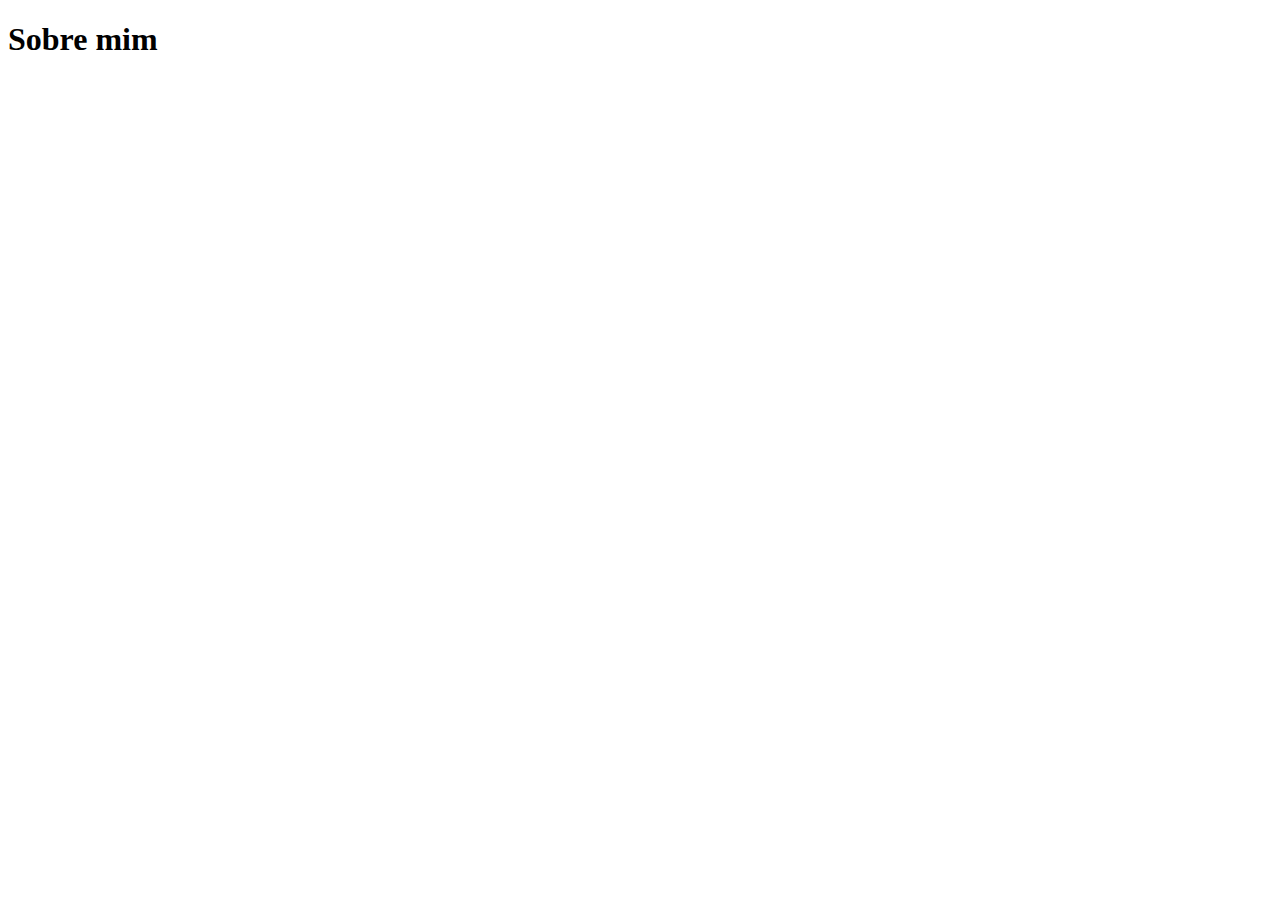
==== aluraONE/Portfolio/about.html @ a4f036b8 "feat: created a new folder and move style file, created the about file and configure header links" ====
<!DOCTYPE html>
<html lang="pt-br">
<head>
    <meta charset="UTF-8">
    <meta name="viewport" content="width=device-width, initial-scale=1.0">
    <title>Sobre mim</title>
</head>
<body>
    <h1>Sobre mim</h1>
</body>
</html>
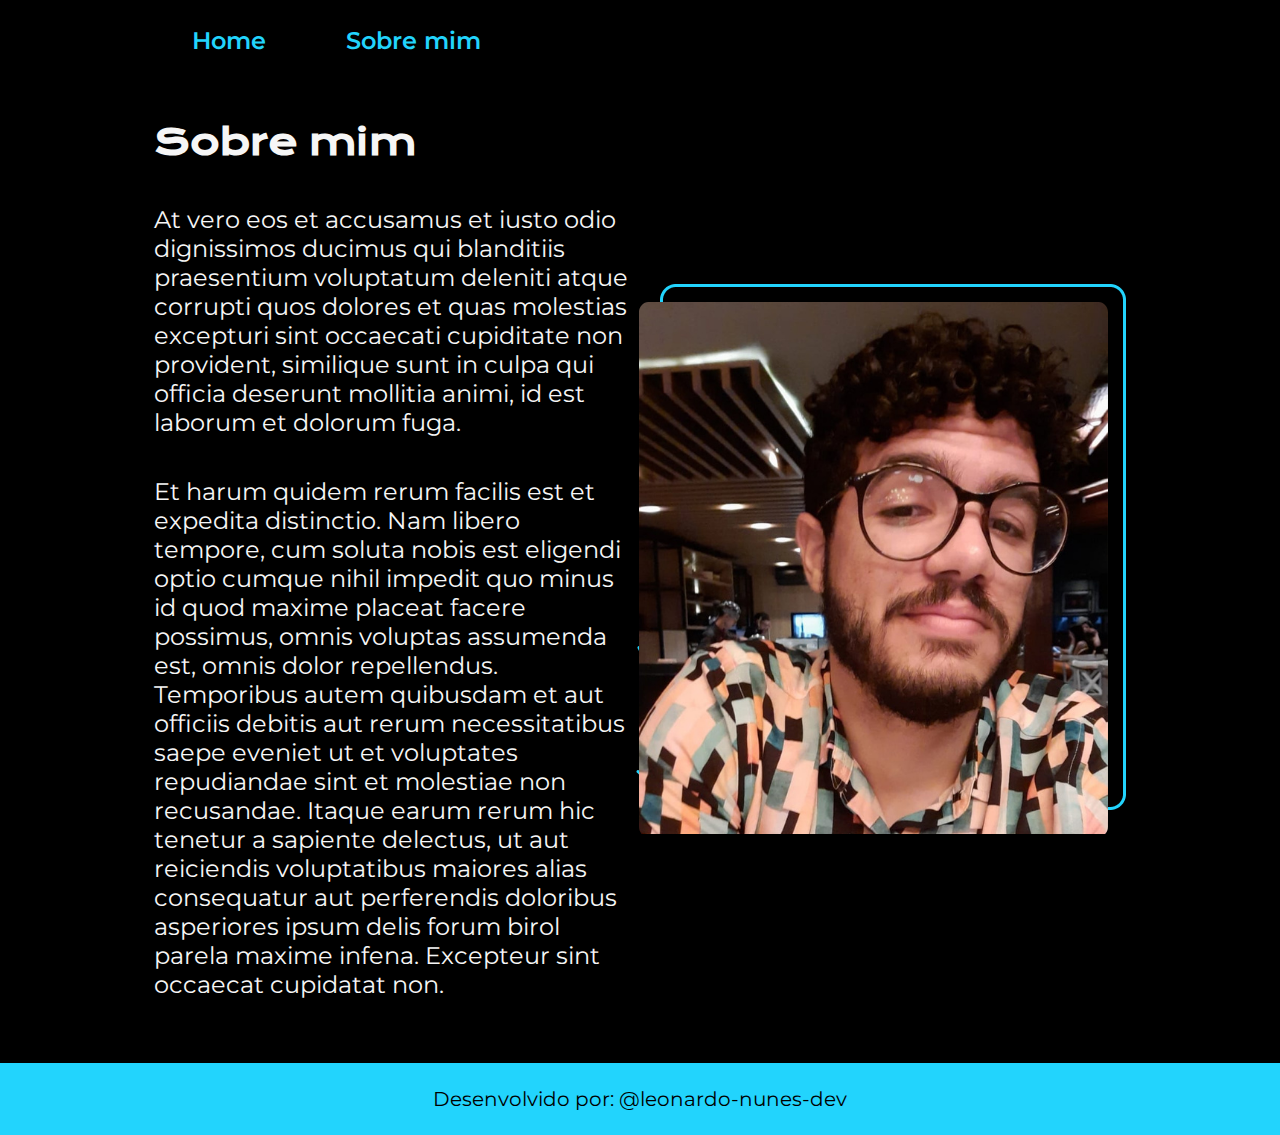
==== commit 0ae4e77e: "feat: finished the about page" ====
--- a/aluraONE/Portfolio/about.html
+++ b/aluraONE/Portfolio/about.html
@@ -3,9 +3,28 @@
 <head>
     <meta charset="UTF-8">
     <meta name="viewport" content="width=device-width, initial-scale=1.0">
+    <link rel="stylesheet" href="./style/style.css">
     <title>Sobre mim</title>
 </head>
 <body>
-    <h1>Sobre mim</h1>
+    <header>
+        <nav class="header__menu">
+            <a class="header__menu__link" href="index.html">Home</a>
+            <a class="header__menu__link" href="about.html">Sobre mim</a>
+        </nav>
+    </header>
+
+    <main class="display">
+        <section class="display__content">
+            <h1 class="display__content__title">Sobre mim</h1>
+            <p class="display__content__text">At vero eos et accusamus et iusto odio dignissimos ducimus qui blanditiis praesentium voluptatum deleniti atque corrupti quos dolores et quas molestias excepturi sint occaecati cupiditate non provident, similique sunt in culpa qui officia deserunt mollitia animi, id est laborum et dolorum fuga.</p>
+            <p class="display__content__text">Et harum quidem rerum facilis est et expedita distinctio. Nam libero tempore, cum soluta nobis est eligendi optio cumque nihil impedit quo minus id quod maxime placeat facere possimus, omnis voluptas assumenda est, omnis dolor repellendus. Temporibus autem quibusdam et aut officiis debitis aut rerum necessitatibus saepe eveniet ut et voluptates repudiandae sint et molestiae non recusandae. Itaque earum rerum hic tenetur a sapiente delectus, ut aut reiciendis voluptatibus maiores alias consequatur aut perferendis doloribus asperiores ipsum delis forum birol parela maxime infena. Excepteur sint occaecat cupidatat non.</p>
+        </section>
+        <img class="display__img" src="./assets/devleonunes.png" alt="foto do dev leo nunes">
+    </main>
+
+    <footer>
+        <p>Desenvolvido por: @leonardo-nunes-dev</p>
+    </footer>
 </body>
 </html>--- a/aluraONE/Portfolio/style/style.css
+++ b/aluraONE/Portfolio/style/style.css
@@ -0,0 +1,101 @@
+@import url('https://fonts.googleapis.com/css2?family=Krona+One&family=Montserrat:wght@400;600&display=swap');
+
+* {
+    margin: 0;
+    padding: 0;
+}
+
+body {
+    box-sizing: border-box;
+    background-color: black;
+    color: #f6f6f6;
+}
+
+header {
+    padding: 2% 0% 0% 15%;
+}
+
+.header__menu {
+    display: flex;
+    gap: 80px;
+}
+
+.header__menu__link {
+    font-family: 'Montserrat', sans-serif;
+    font-size: 24px;
+    font-weight: 600;
+    color: #22D4FD;
+    text-decoration: none;
+}
+
+.display {
+    display: flex;
+    align-items: center;
+    justify-content: space-between;
+    padding: 5% 12%;
+}
+
+.display__content {
+    width: 615px;
+    display: flex;
+    flex-direction: column;
+    gap: 40px;
+}
+
+.display__content__title {
+    font-size: 36px;
+    font-family: 'Krona One', sans-serif;
+}
+
+.title-emphasis {
+    color: #22D4FD;
+}
+
+.display__content__text {
+    font-size: 24px;
+    font-family: 'Montserrat', sans-serif;
+}
+
+.display__content__buttons {
+    display: flex;
+    justify-content: space-between;
+    flex-direction: column;
+    align-items: center;
+    gap: 32px;
+}
+
+.display__content__buttons__subtitle {
+    font-family: 'Krona One', sans-serif;
+    font-weight: 400;
+    font-size: 24px;
+}
+
+.display__content__buttons__links {
+    display: flex;
+    justify-content: center;
+    gap: 16px;
+    width: 378px;
+    text-align: center;
+    border-radius: 8px;
+    border: 2px solid #22D4FD;
+    font-size: 24px;
+    font-weight: 600;
+    padding: 21.5px 0;
+    text-decoration: none;
+    color: #f6f6f6;
+    font-family: 'Montserrat', sans-serif;
+}
+
+.display__content__buttons__links:hover {
+    background-color: #272727;
+}
+
+footer {
+    color: #000000;
+    background-color: #22D4FD;
+    padding: 24px;
+    text-align: center;
+    font-family: 'Montserrat', sans-serif;
+    font-size: 20px;
+    font-weight: 400;
+}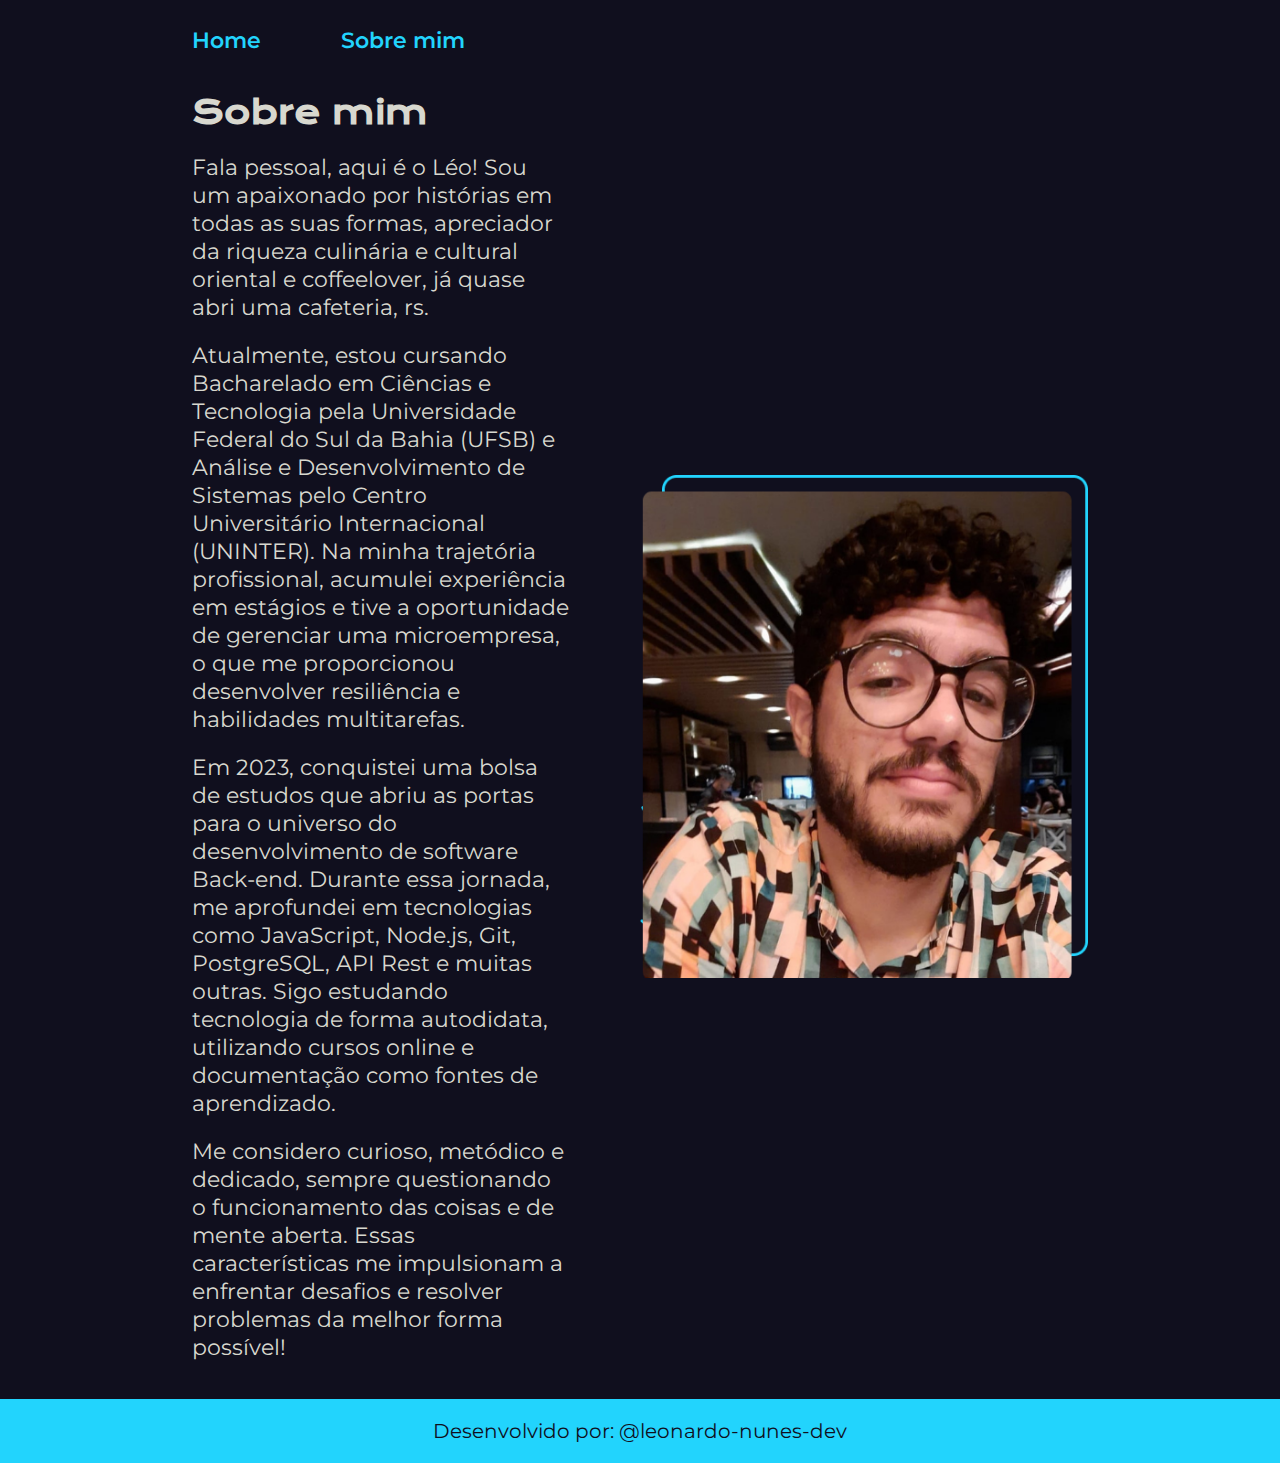
==== commit 5dc98918: "refactor: modified html files with new content" ====
--- a/aluraONE/Portfolio/about.html
+++ b/aluraONE/Portfolio/about.html
@@ -1,11 +1,13 @@
 <!DOCTYPE html>
 <html lang="pt-br">
+
 <head>
     <meta charset="UTF-8">
     <meta name="viewport" content="width=device-width, initial-scale=1.0">
     <link rel="stylesheet" href="./style/style.css">
     <title>Sobre mim</title>
 </head>
+
 <body>
     <header>
         <nav class="header__menu">
@@ -17,8 +19,21 @@
     <main class="display">
         <section class="display__content">
             <h1 class="display__content__title">Sobre mim</h1>
-            <p class="display__content__text">At vero eos et accusamus et iusto odio dignissimos ducimus qui blanditiis praesentium voluptatum deleniti atque corrupti quos dolores et quas molestias excepturi sint occaecati cupiditate non provident, similique sunt in culpa qui officia deserunt mollitia animi, id est laborum et dolorum fuga.</p>
-            <p class="display__content__text">Et harum quidem rerum facilis est et expedita distinctio. Nam libero tempore, cum soluta nobis est eligendi optio cumque nihil impedit quo minus id quod maxime placeat facere possimus, omnis voluptas assumenda est, omnis dolor repellendus. Temporibus autem quibusdam et aut officiis debitis aut rerum necessitatibus saepe eveniet ut et voluptates repudiandae sint et molestiae non recusandae. Itaque earum rerum hic tenetur a sapiente delectus, ut aut reiciendis voluptatibus maiores alias consequatur aut perferendis doloribus asperiores ipsum delis forum birol parela maxime infena. Excepteur sint occaecat cupidatat non.</p>
+            <p class="display__content__text">Fala pessoal, aqui é o Léo! Sou um apaixonado por histórias em todas as
+                suas formas, apreciador da riqueza culinária e cultural oriental e coffeelover, já quase abri uma
+                cafeteria, rs.</p>
+            <p class="display__content__text">Atualmente, estou cursando Bacharelado em Ciências e Tecnologia pela
+                Universidade Federal do Sul da Bahia (UFSB) e Análise e Desenvolvimento de Sistemas pelo Centro
+                Universitário Internacional (UNINTER). Na minha trajetória profissional, acumulei experiência em
+                estágios e tive a oportunidade de gerenciar uma microempresa, o que me proporcionou desenvolver
+                resiliência e habilidades multitarefas.</p>
+            <p class="display__content__text">Em 2023, conquistei uma bolsa de estudos que abriu as portas para o
+                universo do desenvolvimento de software Back-end. Durante essa jornada, me aprofundei em tecnologias
+                como JavaScript, Node.js, Git, PostgreSQL, API Rest e muitas outras. Sigo estudando tecnologia de forma
+                autodidata, utilizando cursos online e documentação como fontes de aprendizado.</p>
+            <p class="display__content__text">Me considero curioso, metódico e dedicado, sempre questionando o
+                funcionamento das coisas e de mente aberta. Essas características me impulsionam a enfrentar desafios e
+                resolver problemas da melhor forma possível!</p>
         </section>
         <img class="display__img" src="./assets/devleonunes.png" alt="foto do dev leo nunes">
     </main>
@@ -27,4 +42,5 @@
         <p>Desenvolvido por: @leonardo-nunes-dev</p>
     </footer>
 </body>
+
 </html>--- a/aluraONE/Portfolio/style/style.css
+++ b/aluraONE/Portfolio/style/style.css
@@ -1,4 +1,14 @@
 @import url('https://fonts.googleapis.com/css2?family=Krona+One&family=Montserrat:wght@400;600&display=swap');
+
+:root {
+    --main-bg-color: #100F1E;
+    --text-color: #D8D8CF;
+    --emphasis-color: #22d4fd;
+    --hover-color: #15142E;
+
+    --primary-font: 'Krona One', sans-serif;
+    --secundary-font: 'Montserrat', sans-serif;
+}
 
 * {
     margin: 0;
@@ -7,8 +17,8 @@
 
 body {
     box-sizing: border-box;
-    background-color: black;
-    color: #f6f6f6;
+    background-color: var(--main-bg-color);
+    color: var(--text-color);
 }
 
 header {
@@ -21,10 +31,10 @@
 }
 
 .header__menu__link {
-    font-family: 'Montserrat', sans-serif;
-    font-size: 24px;
+    font-family: var(--secundary-font);
+    font-size: 1.4rem;
     font-weight: 600;
-    color: #22D4FD;
+    color: var(--emphasis-color);
     text-decoration: none;
 }
 
@@ -32,28 +42,29 @@
     display: flex;
     align-items: center;
     justify-content: space-between;
-    padding: 5% 12%;
+    padding: 3% 15%;
+    gap: 70px;
 }
 
 .display__content {
-    width: 615px;
+    width: 50%;
     display: flex;
     flex-direction: column;
-    gap: 40px;
+    gap: 20px;
 }
 
 .display__content__title {
-    font-size: 36px;
-    font-family: 'Krona One', sans-serif;
+    font-size: 2rem;
+    font-family: var(--primary-font);
 }
 
 .title-emphasis {
-    color: #22D4FD;
+    color: var(--emphasis-color);
 }
 
 .display__content__text {
-    font-size: 24px;
-    font-family: 'Montserrat', sans-serif;
+    font-size: 1.4rem;
+    font-family: var(--secundary-font);
 }
 
 .display__content__buttons {
@@ -61,41 +72,64 @@
     justify-content: space-between;
     flex-direction: column;
     align-items: center;
-    gap: 32px;
+    gap: 15px;
 }
 
 .display__content__buttons__subtitle {
-    font-family: 'Krona One', sans-serif;
+    font-family: var(--primary-font);
     font-weight: 400;
-    font-size: 24px;
+    font-size: 1.4rem;
 }
 
 .display__content__buttons__links {
     display: flex;
     justify-content: center;
     gap: 16px;
-    width: 378px;
+    width: 50%;
     text-align: center;
     border-radius: 8px;
-    border: 2px solid #22D4FD;
-    font-size: 24px;
+    border: 2px solid var(--emphasis-color);
+    font-size: 1.4rem;
     font-weight: 600;
-    padding: 21.5px 0;
+    padding: 20px 0;
     text-decoration: none;
-    color: #f6f6f6;
-    font-family: 'Montserrat', sans-serif;
+    color: var(--text-color);
+    font-family: var(--secundary-font);
 }
 
 .display__content__buttons__links:hover {
-    background-color: #272727;
+    background-color: var(--hover-color);
+}
+
+.display__img {
+    width: 50%;
 }
 
 footer {
-    color: #000000;
-    background-color: #22D4FD;
-    padding: 24px;
+    color: var(--main-bg-color);
+    background-color: var(--emphasis-color);
+    padding: 20px;
     text-align: center;
-    font-family: 'Montserrat', sans-serif;
-    font-size: 20px;
+    font-family: var(--secundary-font);
+    font-size: 1.25rem;
     font-weight: 400;
+}
+
+@media (max-width: 1200px) {
+    header {
+        padding: 4%;
+    }
+
+    .header__menu {
+        justify-content: center;
+    }
+    
+    .display {
+        flex-direction: column-reverse;
+        padding: 0% 5% 5% 5%;
+    }
+
+    .display__content {
+        width: auto;
+    }
 }